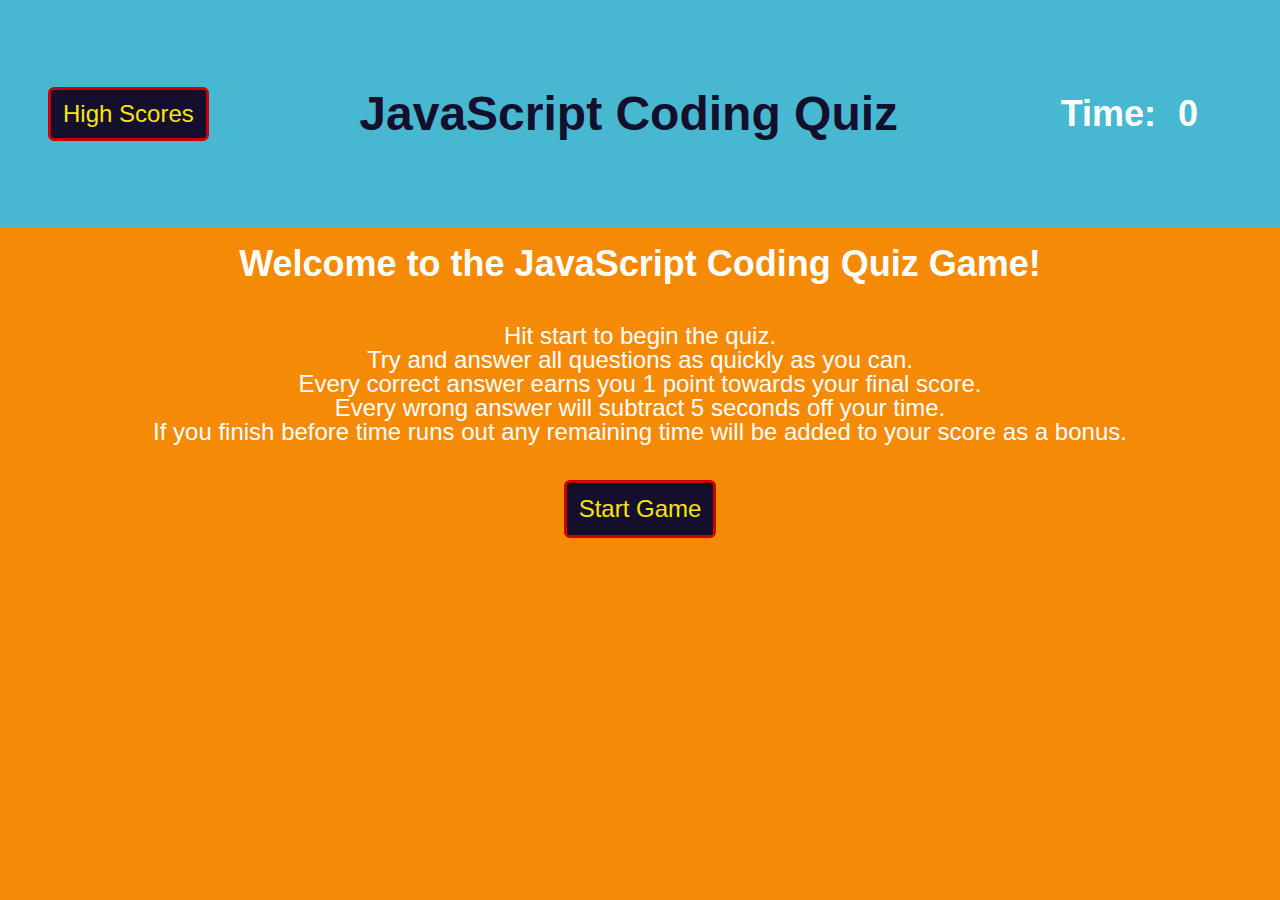
==== index.html @ 0b157dd9 "Added logic for checking if score meets top 10" ====
<!DOCTYPE html>
<html lang="en">
<head>
    <meta charset="UTF-8">
    <meta http-equiv="X-UA-Compatible" content="IE=edge">
    <meta name="viewport" content="width=device-width, initial-scale=1.0">

    <link rel="stylesheet" href="./assets/css/reset.css">
    <link rel="stylesheet" href="./assets/css/style.css">

    <title>Quiz Game</title>
</head>
<body>
    <header>
        <a href="highscores.html" class="button">High Scores</a>
        <h1 id="title">JavaScript Coding Quiz</h1>
        <div class="timer-container">
            <span>Time: </span><span id="timer">0</span>
        </div>
    </header>

    <!-- main content -->
    <main id="game-container">

        <!-- Welcome screen -->
        <div id="welcome-screen">
            <h2>Welcome to the JavaScript Coding Quiz Game!</h2>
            <p>
				Hit start to begin the quiz. <br />
				Try and answer all questions as quickly as you can. <br />
                Every correct answer earns you 1 point towards your final score. <br />
				Every wrong answer will subtract 5 seconds off your time. <br />
                If you finish before time runs out any remaining time will be added to your score as a bonus. 
            </p>
            <button class="start button">Start Game</button>
        </div>

        <!-- correct/wrong will be displayed here -->
        <div id="response-box"></div>

        <!-- score will be displayed here -->
        <div id="score-box"></div>

        <!-- game questions will be displayed here -->
        <div id="question-box"></div>

        <!-- end screen and high score submission form will be displayed here -->
        <div id="end-screen" class="hide">
            <div></div>
            <form id="high-score-form" class="hide">
                <h2>High Score!</h2>
                <label for="initials">Please Enter your initials to save your score.</label>
                <input type="text" name="initials" id="initials" maxlength="3" placeholder="MVP">
                <button id="submit-high-score" type="submit" class="button">Submit</button>
            </form>
            <div id="end-score-display"></div>
            <button class="start button">Play Again</button>
            <button class="back button">Back to Start</button>
        </div>

    </main>
    <!-- javascript files questions.js must be included before game.js to work -->
    <script src="./assets/js/questions.js"></script>
    <script src="./assets/js/game.js"></script>
</body>
</html>
---- assets/css/style.css ----
:root {
    --primary: #48b8d0ff;
    --secondary: #cc0003ff;
    --light: #fbe40eff;
    --dark: #140f2dff;
    --middle: #f58a07ff;
} 

/* default formatting for mobile */

body {
		font-size: 18px;
		background-color: var(--middle);
		color: #fff;
}

header {
    background-color: var(--primary);
    padding: 1em;
    display: flex;
    justify-content: space-between;
    align-items: center;
    flex-wrap: wrap;
    min-height: 8em;
}

h1 {
    margin: auto;
    color: var(--dark);
    text-align: center;
    font-size: 2em;
    font-weight: 700;
    order: -1;
}

h2 {
    text-align: center;
    font-weight: 650;
    font-size: 1.5em;
    padding: 0.5em;
}

h3 {
    font-size: 1.25em;
    margin: 0.5em;
    font-weight: 600;
}

p {
    margin: 1em;
}

main {
    display: flex;
    flex-direction: column;
    align-items: center;
}

form {
    text-align: center;
}

form > label {
    display: block;
}

form > input {
    max-width: 3em;
    height: 2em;
    text-align: center;
    border: 3px solid var(--secondary);
    background: var(--light);
}

form > button {
    font-size: 0.8em;
}

.button {
    background-color: var(--dark);
    text-align: center;
    padding: 0.5em;
    margin: 0.5em auto;
    color: var(--light);
    text-decoration: none;
	border: 3px solid var(--secondary);
    border-radius: 0.25em;
    cursor: pointer;
}

header > .button {
    margin: 1em;
}

.timer-container {
    display: flex;
    flex-direction: column;
    align-items: center;
    justify-content: space-between;
    margin: 1em;
    height: 3em;
    font-size: 1.25em;
    font-weight: 600;
}

#timer {
    text-align: center;
    min-width: 4rem;
    line-height: 2rem;
}

main > div {
    display: flex;
    flex-direction: column;
    align-items: center;
    text-align: center;
}

/* hide element */
.hide {
    display: none;
}

/* flash green text on screen when answer is correct */

.correct {
    color: green;
}

/* flash red text when answer is wrong or when timer is low */
.wrong, .low {
    color: red;
}

/* Pulse and fade text for correct, wrong, and low timer */
.correct, .wrong {
    font-weight: 800;
    animation-name: pulseFade;
    animation-duration: 1.5s;
    animation-fill-mode: forwards;
}

.low {
    font-weight: 700;
    animation-name: pulseFade;
    animation-duration: 1s;
}

@keyframes pulseFade {
    0% {font-size: 0.5em; opacity: 1;}
    25% {font-size: 1.5em;opacity: 1;}
    100% {font-size: 1.5em; opacity: 0;}
}

/* pulse animation for end screen while adding timer to score */
.pulse {
    font-weight: 800;
    animation-name: pulse;
    animation-duration: 1s;
    animation-iteration-count: 3;
}

@keyframes pulse {
    0% {font-size: 1em;}
    50% {font-size: 1.5em;}
    100% {font-size: 1em;}
}

/* flash red "-5" when answer is wrong */
.subtract {
    position: relative;
}

.subtract::before {
    content: "-5 ";
    position: absolute;
    left: -1.25em;
    color: red;;
    animation-name: redFlash;
    animation-fill-mode: forwards;
    animation-duration: 0.75s;
}

@keyframes redFlash {
    0% {font-size: 1em;}
    50% {font-size: 1.25em; opacity: 1;}
    100% {font-size: 1em; opacity: 0;}
}

.answer {
    width: 80vw;
}

#response-box {
    height: 4rem;
    line-height: 4rem;
}

#score-box {
    font-size: 1.5em;
    font-weight: 700;
    height: 4rem;
    flex-wrap: nowrap;
}

/* very small screens */

@media screen and (max-width: 310px) {
    
    header {
        flex-direction: column;
    }

    h1 {
        margin: 0;
        font-size: 1.5em;
    }

    .answer {
        min-width: 200px;
    }
}

/* small screens and laptops */

@media screen and (min-width: 480px) {

    .timer-container {
        flex-direction: row;
        font-size: 1.5em;
        margin: 1em;
    }

    .subtract::before {
        left: 0;
        right: -2.5em;
    }

    header {
        flex-wrap: nowrap;
    }

    header > .button {
        margin: 1em;
    }

    h1 {
        order: 0;
        margin: auto;
    }

    .answer {
        width: 60vw;
    }
}

/* large screens */
@media screen and (min-width: 769px) {

    body {
        font-size: 1.5rem;
    }

    .answer {
        width: 40vw;
    }
}
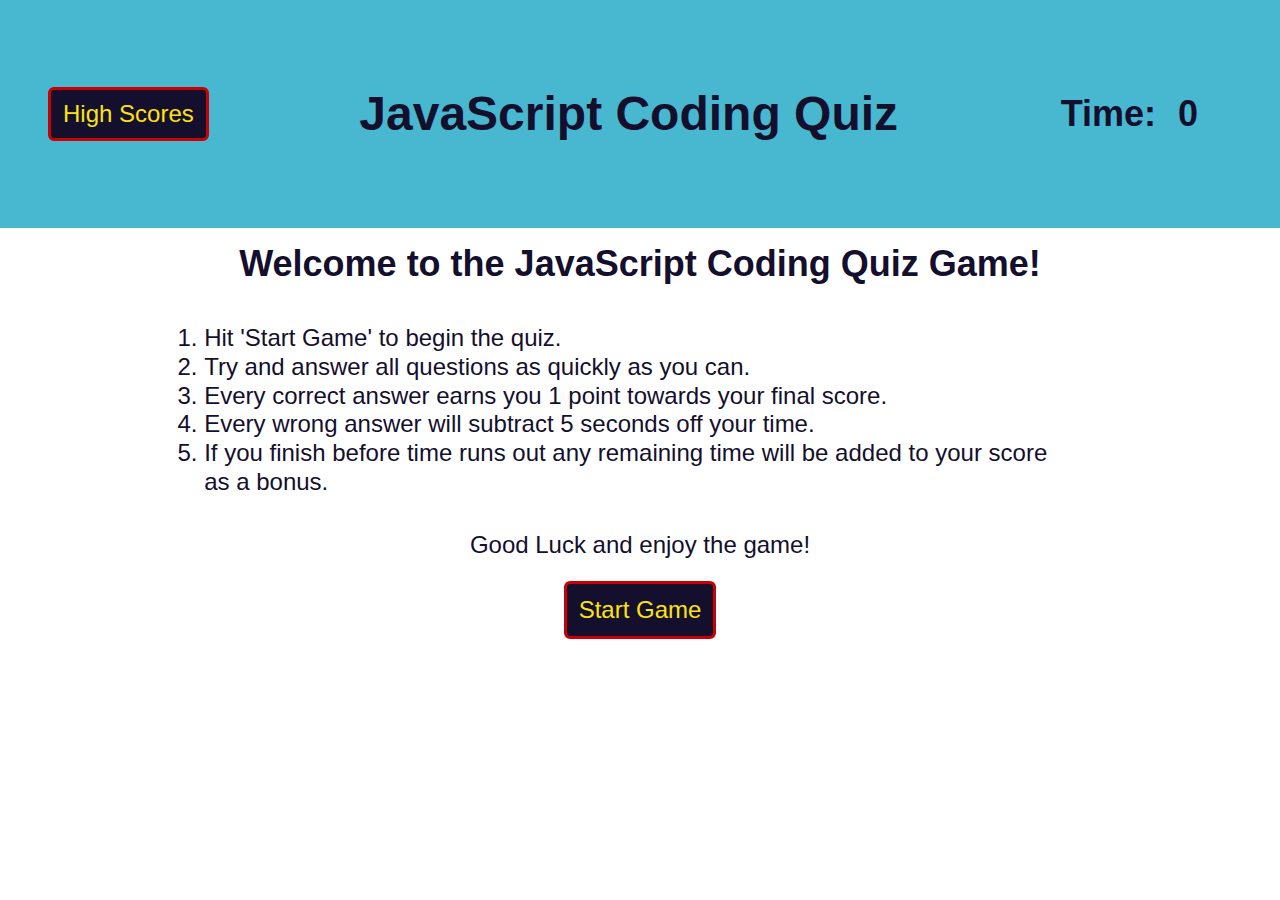
==== commit 6fe61a9b: "Formatted welcome text into list to make it more readable" ====
--- a/index.html
+++ b/index.html
@@ -25,13 +25,14 @@
         <!-- Welcome screen -->
         <div id="welcome-screen">
             <h2>Welcome to the JavaScript Coding Quiz Game!</h2>
-            <p>
-				Hit start to begin the quiz. <br />
-				Try and answer all questions as quickly as you can. <br />
-                Every correct answer earns you 1 point towards your final score. <br />
-				Every wrong answer will subtract 5 seconds off your time. <br />
-                If you finish before time runs out any remaining time will be added to your score as a bonus. 
-            </p>
+            <ol>
+				<li>Hit 'Start Game' to begin the quiz.</li>
+				<li>Try and answer all questions as quickly as you can.</li>
+                <li>Every correct answer earns you 1 point towards your final score.</li>
+				<li>Every wrong answer will subtract 5 seconds off your time.</li>
+                <li>If you finish before time runs out any remaining time will be added to your score as a bonus.</li>
+            </ol>
+            <p>Good Luck and enjoy the game!</p>
             <button class="start button">Start Game</button>
         </div>
 
--- a/assets/css/style.css
+++ b/assets/css/style.css
@@ -3,15 +3,13 @@
     --secondary: #cc0003ff;
     --light: #fbe40eff;
     --dark: #140f2dff;
-    --middle: #f58a07ff;
 } 
 
 /* default formatting for mobile */
 
 body {
 		font-size: 18px;
-		background-color: var(--middle);
-		color: #fff;
+		color: var(--dark);
 }
 
 header {
@@ -47,7 +45,14 @@
 }
 
 p {
-    margin: 1em;
+    margin: 0.5em;
+}
+
+ol {
+    padding: 1em;
+    width: 90%;
+    line-height: 1.2em;
+    text-align: start;
 }
 
 main {
@@ -70,6 +75,14 @@
     text-align: center;
     border: 3px solid var(--secondary);
     background: var(--light);
+}
+
+form > input::placeholder {
+    color: #333;
+}
+
+form > input:focus::placeholder {
+    color: transparent;
 }
 
 form > button {
@@ -174,7 +187,7 @@
 .subtract::before {
     content: "-5 ";
     position: absolute;
-    left: -1.25em;
+    right: -1em;
     color: red;;
     animation-name: redFlash;
     animation-fill-mode: forwards;
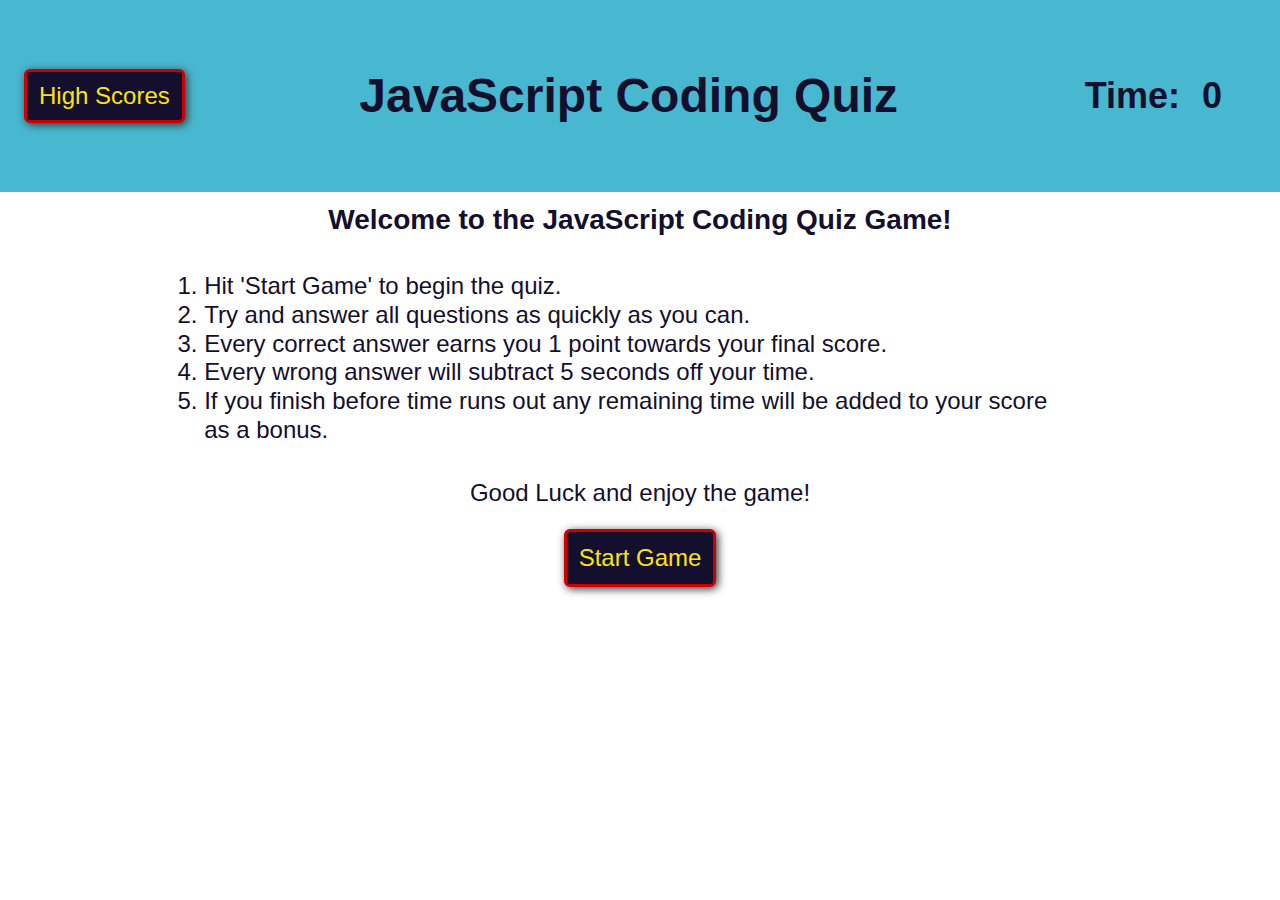
==== commit ae21aa83: "Tweaked layout and styling" ====
--- a/index.html
+++ b/index.html
@@ -36,25 +36,30 @@
             <button class="start button">Start Game</button>
         </div>
 
+        <!-- score will be displayed here -->
+        <div id="score-box"></div>
+        
         <!-- correct/wrong will be displayed here -->
         <div id="response-box"></div>
-
-        <!-- score will be displayed here -->
-        <div id="score-box"></div>
 
         <!-- game questions will be displayed here -->
         <div id="question-box"></div>
 
-        <!-- end screen and high score submission form will be displayed here -->
+        <!-- end screen will be displayed here -->
         <div id="end-screen" class="hide">
-            <div></div>
+
+            <!-- high score submission form -->
             <form id="high-score-form" class="hide">
                 <h2>High Score!</h2>
                 <label for="initials">Please Enter your initials to save your score.</label>
                 <input type="text" name="initials" id="initials" maxlength="3" placeholder="MVP">
                 <button id="submit-high-score" type="submit" class="button">Submit</button>
             </form>
-            <div id="end-score-display"></div>
+
+            <!-- High Score submission thank you will be displayed here -->
+            <div id="high-score-submission" class="hide"></div>
+
+            <!-- buttons -->
             <button class="start button">Play Again</button>
             <button class="back button">Back to Start</button>
         </div>
--- a/assets/css/style.css
+++ b/assets/css/style.css
@@ -2,7 +2,9 @@
     --primary: #48b8d0ff;
     --secondary: #cc0003ff;
     --light: #fbe40eff;
+    --secondary-light: #98cc3eff;
     --dark: #140f2dff;
+    --shadow: #333;
 } 
 
 /* default formatting for mobile */
@@ -14,16 +16,14 @@
 
 header {
     background-color: var(--primary);
-    padding: 1em;
     display: flex;
     justify-content: space-between;
     align-items: center;
     flex-wrap: wrap;
-    min-height: 8em;
 }
 
 h1 {
-    margin: auto;
+    margin: 0.5em;
     color: var(--dark);
     text-align: center;
     font-size: 2em;
@@ -34,14 +34,28 @@
 h2 {
     text-align: center;
     font-weight: 650;
-    font-size: 1.5em;
+    font-size: 1.75rem;
     padding: 0.5em;
+	display: flex;
+	flex-direction: column;
+	align-items: center;
 }
 
 h3 {
     font-size: 1.25em;
+    line-height: 1.5em;
     margin: 0.5em;
     font-weight: 600;
+}
+
+h4 {
+    display: inline;
+    text-align: right;
+    font-size: 1rem;
+    padding: 1em;
+    font-weight: 600;
+    width: 100%;
+    color: var(--shadow);
 }
 
 p {
@@ -78,7 +92,7 @@
 }
 
 form > input::placeholder {
-    color: #333;
+    color: var(--shadow);
 }
 
 form > input:focus::placeholder {
@@ -99,6 +113,12 @@
 	border: 3px solid var(--secondary);
     border-radius: 0.25em;
     cursor: pointer;
+    box-shadow: 2px 2px 8px var(--shadow);
+}
+
+.button:focus {
+    background-color: var(--secondary-light);
+    color: var(--dark);
 }
 
 header > .button {
@@ -122,6 +142,14 @@
     line-height: 2rem;
 }
 
+#high-scores {
+    text-align: center;
+    font-weight: 650;
+    font-size: 1.5em;
+    padding: 0.5em;
+    max-width: 6em;
+}
+
 main > div {
     display: flex;
     flex-direction: column;
@@ -129,6 +157,50 @@
     text-align: center;
 }
 
+/* formatting for code snippets in questions */
+.snippet {
+    margin-top: 0.25em;
+    font-weight: 500;
+    line-height: 2em;
+    font-size: 0.7em;
+    text-align: left;
+    padding: 0 0.5em;
+    background: #1e1e1e;
+    color: #fff;
+}
+
+.snippet > .yellow {
+    color: #ffd700;
+}
+
+.snippet > .pale-yellow {
+    color: #e5e8a1;
+}
+
+.snippet > .light-blue {
+    color: #9CDCFE;
+}
+
+.snippet > .blue {
+    color: #007acc;
+}
+
+.snippet > .orange {
+    color: #ce9178;
+}
+
+.snippet > .purple {
+    color: #bc3fbc;
+}
+
+.snippet > .green {
+    color: #487e02;
+}
+
+.snippet > .pale-green {
+    color: #b5cea8;
+}
+
 /* hide element */
 .hide {
     display: none;
@@ -149,7 +221,7 @@
 .correct, .wrong {
     font-weight: 800;
     animation-name: pulseFade;
-    animation-duration: 1.5s;
+    animation-duration: 1s;
     animation-fill-mode: forwards;
 }
 
@@ -157,6 +229,7 @@
     font-weight: 700;
     animation-name: pulseFade;
     animation-duration: 1s;
+    animation-iteration-count: 10;
 }
 
 @keyframes pulseFade {
@@ -170,7 +243,7 @@
     font-weight: 800;
     animation-name: pulse;
     animation-duration: 1s;
-    animation-iteration-count: 3;
+    animation-iteration-count: 4;
 }
 
 @keyframes pulse {
@@ -200,7 +273,7 @@
     100% {font-size: 1em; opacity: 0;}
 }
 
-.answer {
+.answer, .snippet {
     width: 80vw;
 }
 
@@ -210,28 +283,19 @@
 }
 
 #score-box {
+    padding: 0.5em 0;
     font-size: 1.5em;
     font-weight: 700;
-    height: 4rem;
-    flex-wrap: nowrap;
-}
-
-/* very small screens */
-
-@media screen and (max-width: 310px) {
-    
-    header {
-        flex-direction: column;
-    }
-
-    h1 {
-        margin: 0;
-        font-size: 1.5em;
-    }
-
-    .answer {
-        min-width: 200px;
-    }
+    height: 4.5rem;
+}
+
+@media ( hover ) {
+
+    .button:hover {
+        background-color: var(--secondary-light);
+        color: var(--dark);
+    }
+
 }
 
 /* small screens and laptops */
@@ -259,10 +323,10 @@
 
     h1 {
         order: 0;
-        margin: auto;
-    }
-
-    .answer {
+        margin: 1.5em auto;
+    }
+
+    .answer, .snippet {
         width: 60vw;
     }
 }
@@ -274,7 +338,7 @@
         font-size: 1.5rem;
     }
 
-    .answer {
+    .answer, .snippet {
         width: 40vw;
     }
 }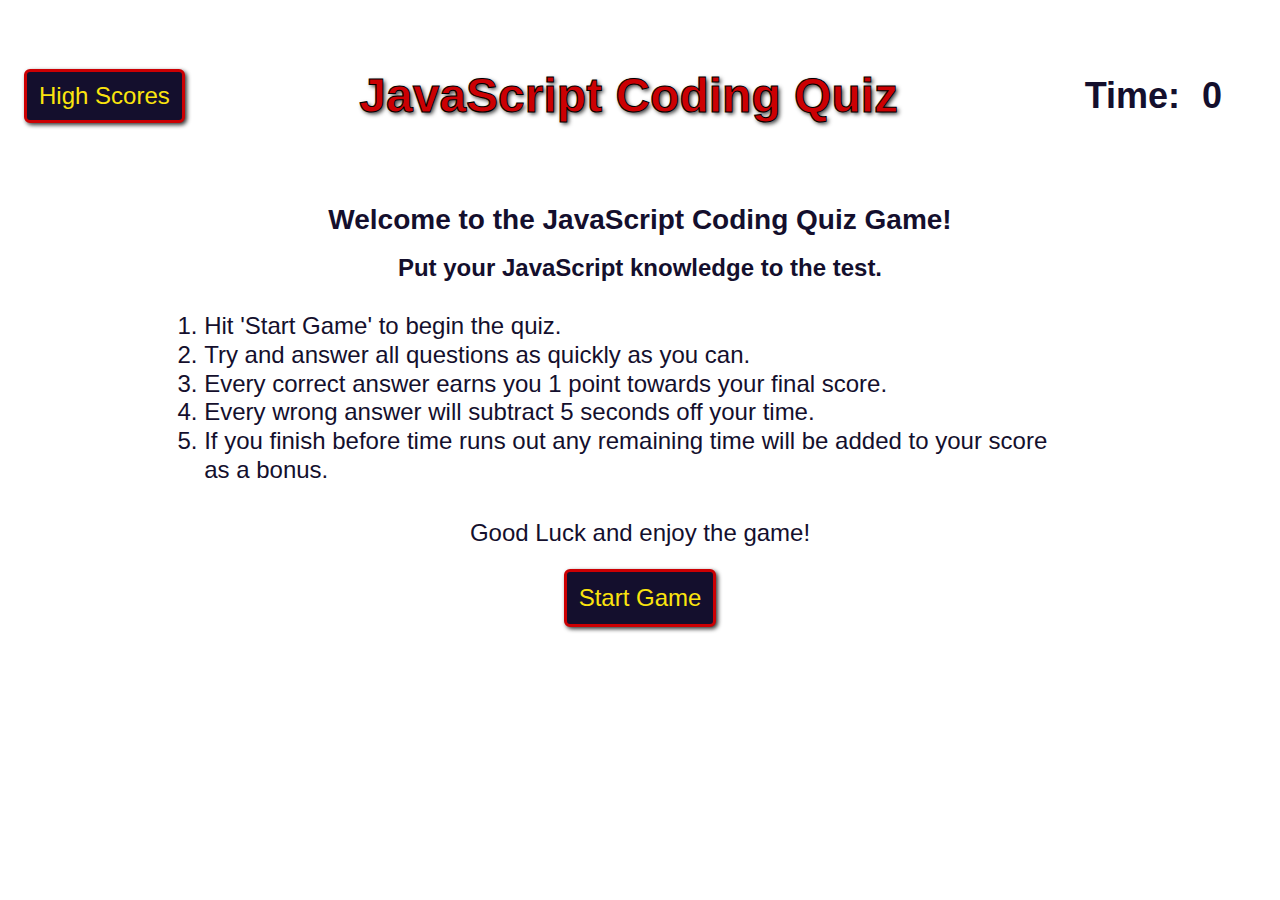
==== commit 9f7336ee: "Added subtitle to welcome screen" ====
--- a/index.html
+++ b/index.html
@@ -25,6 +25,7 @@
         <!-- Welcome screen -->
         <div id="welcome-screen">
             <h2>Welcome to the JavaScript Coding Quiz Game!</h2>
+            <h3>Put your JavaScript knowledge to the test.</h3>
             <ol>
 				<li>Hit 'Start Game' to begin the quiz.</li>
 				<li>Try and answer all questions as quickly as you can.</li>
--- a/assets/css/style.css
+++ b/assets/css/style.css
@@ -2,9 +2,10 @@
     --primary: #48b8d0ff;
     --secondary: #cc0003ff;
     --light: #fbe40eff;
-    --secondary-light: #98cc3eff;
+    --secondary-light: #fff;
     --dark: #140f2dff;
-    --shadow: #333;
+    --shadowColor: #333;
+    --shadow: 2px 2px 4px var(--shadowColor);
 } 
 
 /* default formatting for mobile */
@@ -15,7 +16,6 @@
 }
 
 header {
-    background-color: var(--primary);
     display: flex;
     justify-content: space-between;
     align-items: center;
@@ -24,10 +24,12 @@
 
 h1 {
     margin: 0.5em;
-    color: var(--dark);
+    color: var(--secondary);
     text-align: center;
     font-size: 2em;
     font-weight: 700;
+    -webkit-text-stroke: 1px #000;
+    text-shadow: var(--shadow);
     order: -1;
 }
 
@@ -42,9 +44,9 @@
 }
 
 h3 {
-    font-size: 1.25em;
-    line-height: 1.5em;
-    margin: 0.5em;
+    font-size: 1.5rem;
+    line-height: 1.5rem;
+    margin: 0.5rem;
     font-weight: 600;
 }
 
@@ -55,7 +57,7 @@
     padding: 1em;
     font-weight: 600;
     width: 100%;
-    color: var(--shadow);
+    color: var(--shadowColor);
 }
 
 p {
@@ -84,23 +86,26 @@
 }
 
 form > input {
-    max-width: 3em;
-    height: 2em;
+    max-width: 6em;
+    height: 3rem;
     text-align: center;
     border: 3px solid var(--secondary);
     background: var(--light);
+    box-shadow: var(--shadow);
 }
 
 form > input::placeholder {
-    color: var(--shadow);
+    color: var(--shadowColor);
 }
 
 form > input:focus::placeholder {
     color: transparent;
 }
 
-form > button {
+form > .button {
+    height: 3rem;
     font-size: 0.8em;
+    margin: 0;
 }
 
 .button {
@@ -113,7 +118,8 @@
 	border: 3px solid var(--secondary);
     border-radius: 0.25em;
     cursor: pointer;
-    box-shadow: 2px 2px 8px var(--shadow);
+    box-shadow: var(--shadow);
+    outline: none;
 }
 
 .button:focus {
@@ -260,7 +266,7 @@
 .subtract::before {
     content: "-5 ";
     position: absolute;
-    right: -1em;
+    right: -0.5rem;
     color: red;;
     animation-name: redFlash;
     animation-fill-mode: forwards;
@@ -309,8 +315,7 @@
     }
 
     .subtract::before {
-        left: 0;
-        right: -2.5em;
+        right: -1rem;
     }
 
     header {
@@ -338,7 +343,15 @@
         font-size: 1.5rem;
     }
 
+    h1.hide {
+        display: block;
+    }
+
     .answer, .snippet {
         width: 40vw;
     }
+
+    .subtract::before {
+        right: -1.75rem;
+    }
 }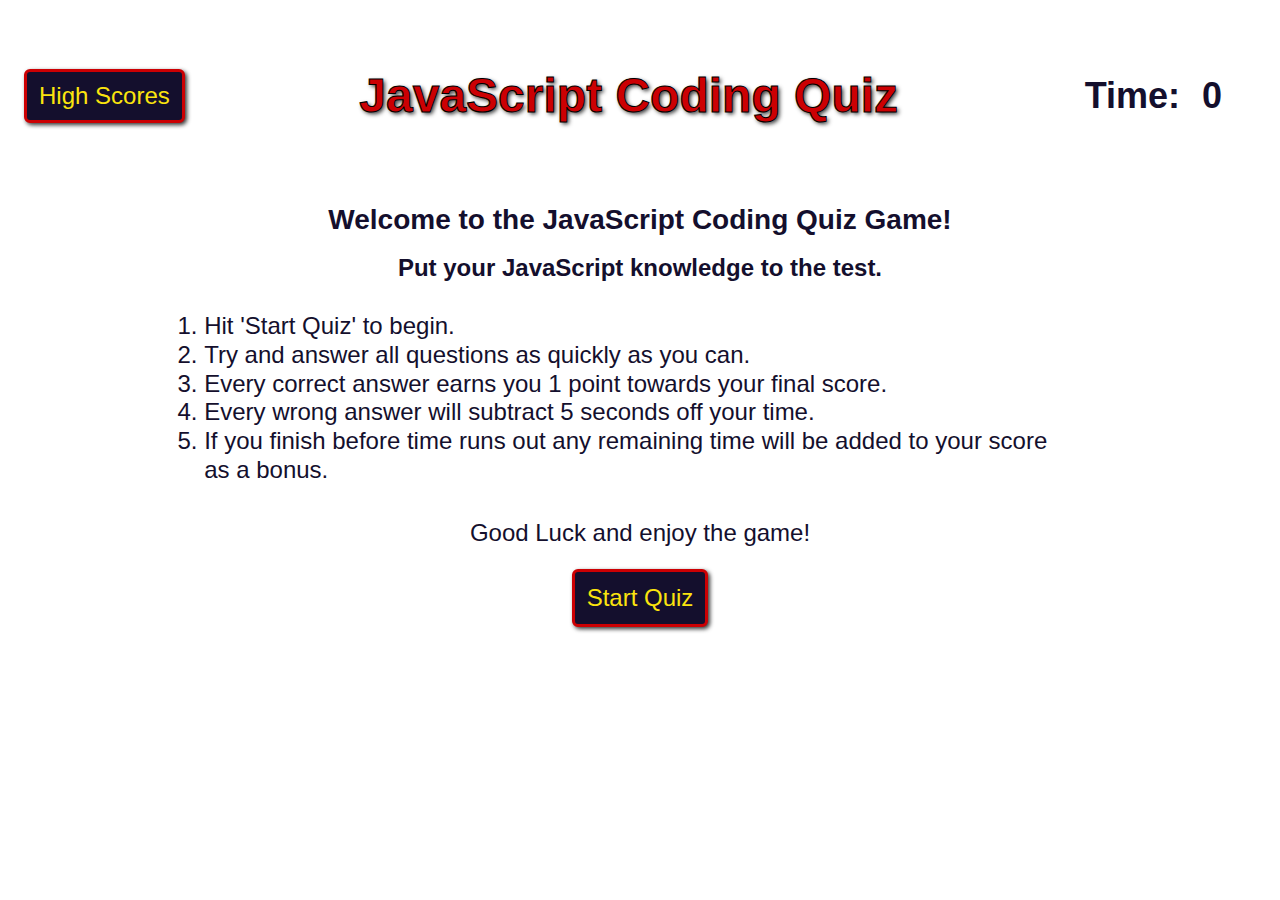
==== commit 2606a673: "Tweaked wording" ====
--- a/index.html
+++ b/index.html
@@ -27,14 +27,14 @@
             <h2>Welcome to the JavaScript Coding Quiz Game!</h2>
             <h3>Put your JavaScript knowledge to the test.</h3>
             <ol>
-				<li>Hit 'Start Game' to begin the quiz.</li>
+				<li>Hit 'Start Quiz' to begin.</li>
 				<li>Try and answer all questions as quickly as you can.</li>
                 <li>Every correct answer earns you 1 point towards your final score.</li>
 				<li>Every wrong answer will subtract 5 seconds off your time.</li>
                 <li>If you finish before time runs out any remaining time will be added to your score as a bonus.</li>
             </ol>
             <p>Good Luck and enjoy the game!</p>
-            <button class="start button">Start Game</button>
+            <button class="start button">Start Quiz</button>
         </div>
 
         <!-- score will be displayed here -->
